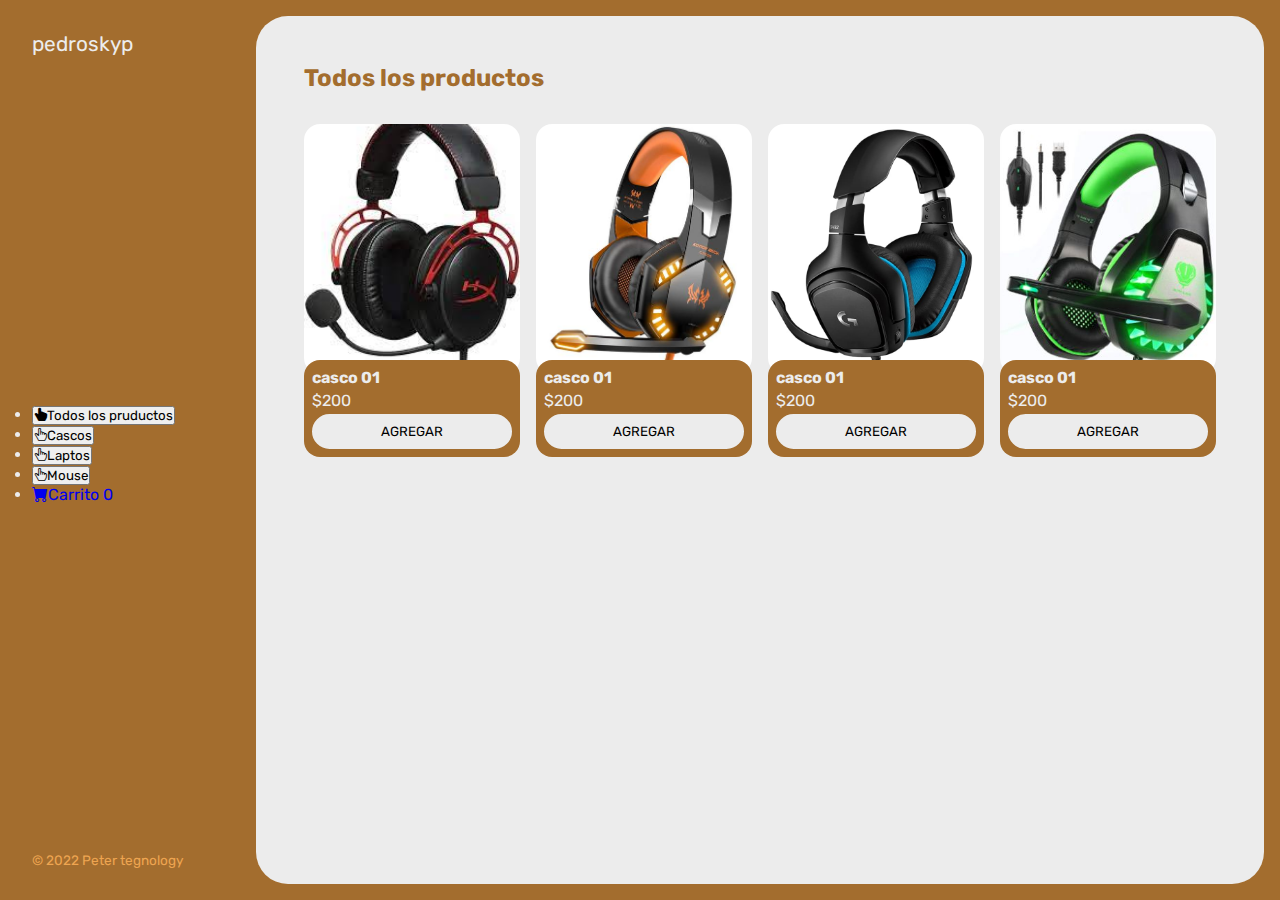
==== index.html @ ac47bdcf "first commit" ====
<!DOCTYPE html>
<html lang="es">

<head>
    <meta charset="UTF-8">
    <meta http-equiv="X-UA-Compatible" content="IE=edge">
    <meta name="viewport" content="width=device-width, initial-scale=1.0">
    <title>CarpiShop</title>
    <link rel="stylesheet" href="https://cdn.jsdelivr.net/npm/bootstrap-icons@1.9.1/font/bootstrap-icons.css">
    <link rel="stylesheet" href="./css/main.css">
</head>

<body>
    <div class="wrapper">
        <aside>
            <header>
                <h1 class="logo">
                    pedroskyp
                </h1>
            </header>
            <nav>
                <ul>
                    <li>
                        <button  class=" boton-menu boton-categoria" active><i class="bi bi-hand-index-thumb-fill"></i>Todos los pruductos</button>
                    </li>
                    <li>
                        <button class="boton-menu boton-categoria"><i class="bi bi-hand-index-thumb"></i>Cascos</button>
                    </li>
                    <li>
                        <button class="boton-menu boton-categoria"><i class="bi bi-hand-index-thumb"></i>Laptos</button>
                    </li>
                    <li>
                        <button class="boton-menu boton-categoria"><i class="bi bi-hand-index-thumb"></i>Mouse</button>
                    </li>
                    <li ><a href="./carrito.html" class="boton-carrito"><i class="bi bi-cart-fill"></i>Carrito <span class="numerito">0</span></a> </li>
                    <!-- el ultimo es un enlace porque nos lleva a otra ventana -->
                </ul>
            </nav>
            <footer>
                <p class="texto-footer">© 2022 Peter tegnology</p>
            </footer>
        </aside>
        <main>
            <h2 class="titulo-principal">Todos los productos</h2>
            <div class="contenedor-productos">
                <div class="producto">
                    <img class="producto-imagen" src="./img/cascos/01.jpg" alt="">
                    <div class="producto-detalles">
                        <h3 class="producto-titulo">casco 01</h3>
                        <p class="producto-precio">$200</p>
                        <button class="producto-agregar">Agregar</button>
                    </div>
                </div>
                <div class="producto">
                    <img class="producto-imagen" src="./img/cascos/05.jpg" alt="">
                    <div class="producto-detalles">
                        <h3 class="producto-titulo">casco 01</h3>
                        <p class="producto-precio">$200</p>
                        <button class="producto-agregar">Agregar</button>
                    </div>
                </div>
                <div class="producto">
                    <img class="producto-imagen" src="./img/cascos/03.jpg" alt="">
                    <div class="producto-detalles">
                        <h3 class="producto-titulo">casco 01</h3>
                        <p class="producto-precio">$200</p>
                        <button class="producto-agregar">Agregar</button>
                    </div>
                </div>
                <div class="producto">
                    <img class="producto-imagen" src="./img/cascos/04.jpg" alt="">
                    <div class="producto-detalles">
                        <h3 class="producto-titulo">casco 01</h3>
                        <p class="producto-precio">$200</p>
                        <button class="producto-agregar">Agregar</button>
                    </div>
                </div>
            </div>
        </main>
    </div>
    <script src="./js/main.js"></script>
</body>

</html>
---- css/main.css ----
@import url('https://fonts.googleapis.com/css2?family=Rubik:wght@300;400;500;600;700;800;900&display=swap'); 

:root {
    --clr-main: #a36d2e;
    --clor-main-dark:#221655;
    --clr-main-light: #eea551;
    --clr-white: #ececec;
    --clr-gray: #e2e2e2;
    --clr-red: #961818;
}

* {
    margin: 0;
    padding: 0;
    box-sizing: border-box;
    font-family: 'Rubik', sans-serif;
}

h1,h2,h3,h4,h5,h6,p,a,input,textarea,ul {
    margin: 0;
    padding:0;
}



a {
    text-decoration: none;
}

.wrapper{
    display:grid;
    grid-template-columns:1fr 4fr;
    background-color: var(--clr-main);
}
aside{
    padding:2rem;
    color:var(--clr-white);
    height: 100vh;
    position: sticky; /* la fixed dejara de tener altura y se ira a la izquierda */
    top: 0;
    display:flex;
    flex-direction: column;
    justify-content:space-between;
}

.logo{
    font-weight:400;
    font-size:1.3rem;
}
.texto-footer{
    color:var(--clr-main-light);
    font-size:.85rem;
}
main{
    background-color: var(--clr-white);
    margin:1rem;
    margin-left:0;
    border-radius:2rem;
    padding:3rem;
}
.titulo-principal{
    color:var(--clr-main);
    margin-bottom: 2rem;
}
.contenedor-productos{
    display:grid;
    grid-template-columns:repeat(4,1fr);
    gap:1rem;
}
.producto-imagen{
    max-width:100%;
    height: 250px;
    width: 100%;
    object-fit: cover;
    border-radius: 1rem;
}

.producto-detalles{
    background-color: var(--clr-main);
    color:var(--clr-white);
    padding:.5rem;
    border-radius:1rem;
    margin-top:-1.1rem;
    position:relative;
    display:flex;
    flex-direction:column;
    gap:.25rem;
}
.producto-titulo{
    font-size: 1rem;
}
.producto-agregar{
    border:0;
    background-color: var(--clr-white);
    color:var(var(--clr-main));
    padding:.5rem;
    text-transform:uppercase;
    border-radius: 2rem;
    cursor:pointer;
    border:2px solid var(--clr-white)
}
.producto-agregar:hover{
    background-color:var(--clr-main);
    color:var(--clr-white);
}
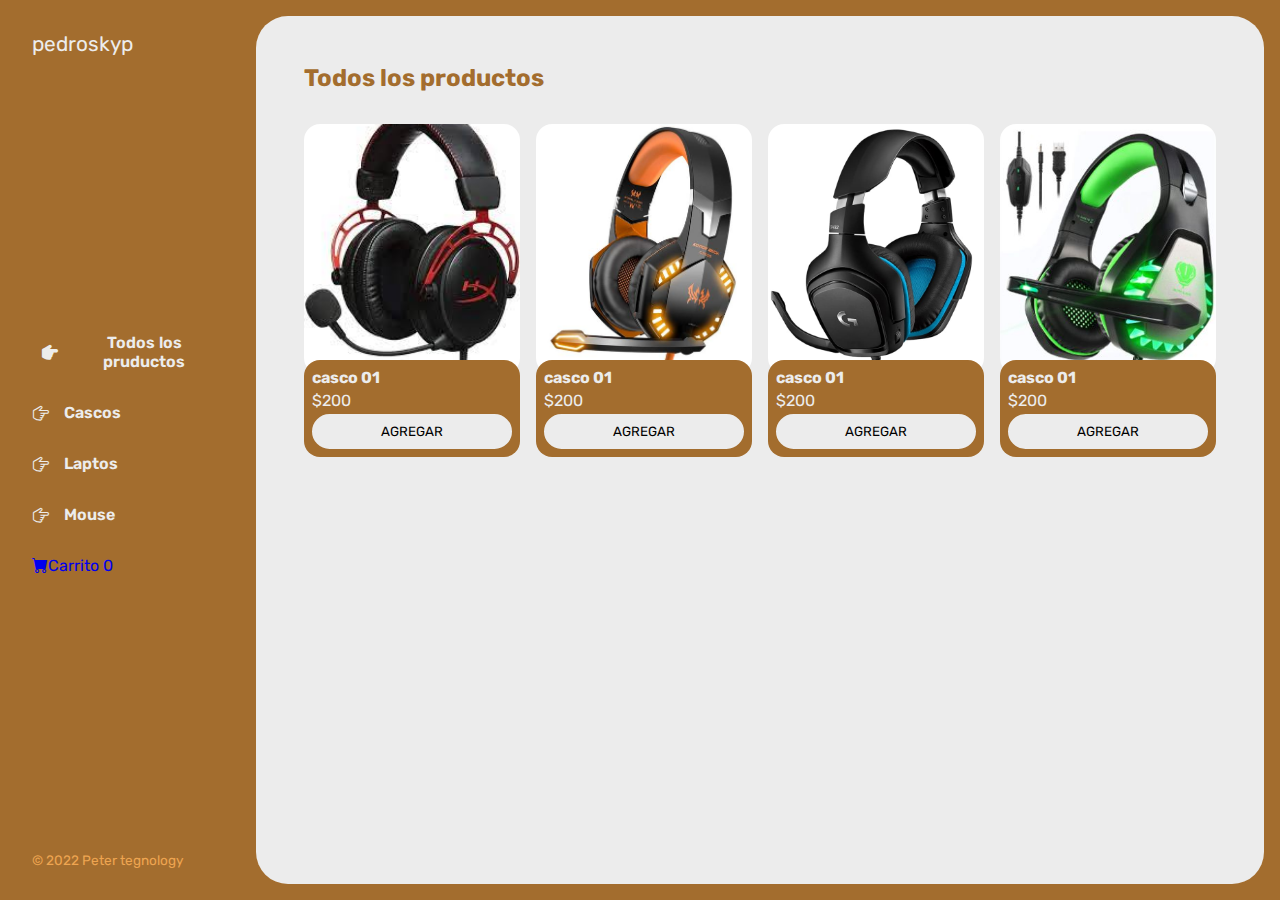
==== commit 37d97471: "menu-button-so-so" ====
--- a/index.html
+++ b/index.html
@@ -19,9 +19,9 @@
                 </h1>
             </header>
             <nav>
-                <ul>
+                <ul class="menu">
                     <li>
-                        <button  class=" boton-menu boton-categoria" active><i class="bi bi-hand-index-thumb-fill"></i>Todos los pruductos</button>
+                        <button  class="boton-menu boton-categoria" active><i class="bi bi-hand-index-thumb-fill"></i>Todos los pruductos</button>
                     </li>
                     <li>
                         <button class="boton-menu boton-categoria"><i class="bi bi-hand-index-thumb"></i>Cascos</button>
--- a/css/main.css
+++ b/css/main.css
@@ -21,7 +21,9 @@
     padding:0;
 }
 
-
+ul {
+    list-style-type: none;
+}
 
 a {
     text-decoration: none;
@@ -47,6 +49,29 @@
     font-weight:400;
     font-size:1.3rem;
 }
+
+/* aside */
+.menu{
+    display:flex;
+    flex-direction:column;
+    gap: 2rem;
+}
+.boton-menu{
+    background-color: transparent;
+    border:0;
+    color:var(--clr-white);
+    font-size:1rem;
+    cursor:pointer;
+    display: flex;
+    font-weight: 600;
+    gap: 1rem;
+}
+
+.bi-hand-index-thumb-fill,
+.bi-hand-index-thumb {
+    transform: rotateZ(90deg);
+}
+
 .texto-footer{
     color:var(--clr-main-light);
     font-size:.85rem;
@@ -96,10 +121,12 @@
     padding:.5rem;
     text-transform:uppercase;
     border-radius: 2rem;
+    border-bottom: 1rem;
     cursor:pointer;
     border:2px solid var(--clr-white)
 }
 .producto-agregar:hover{
     background-color:var(--clr-main);
     color:var(--clr-white);
+    transition: background-color .2s ,color .2s;
 }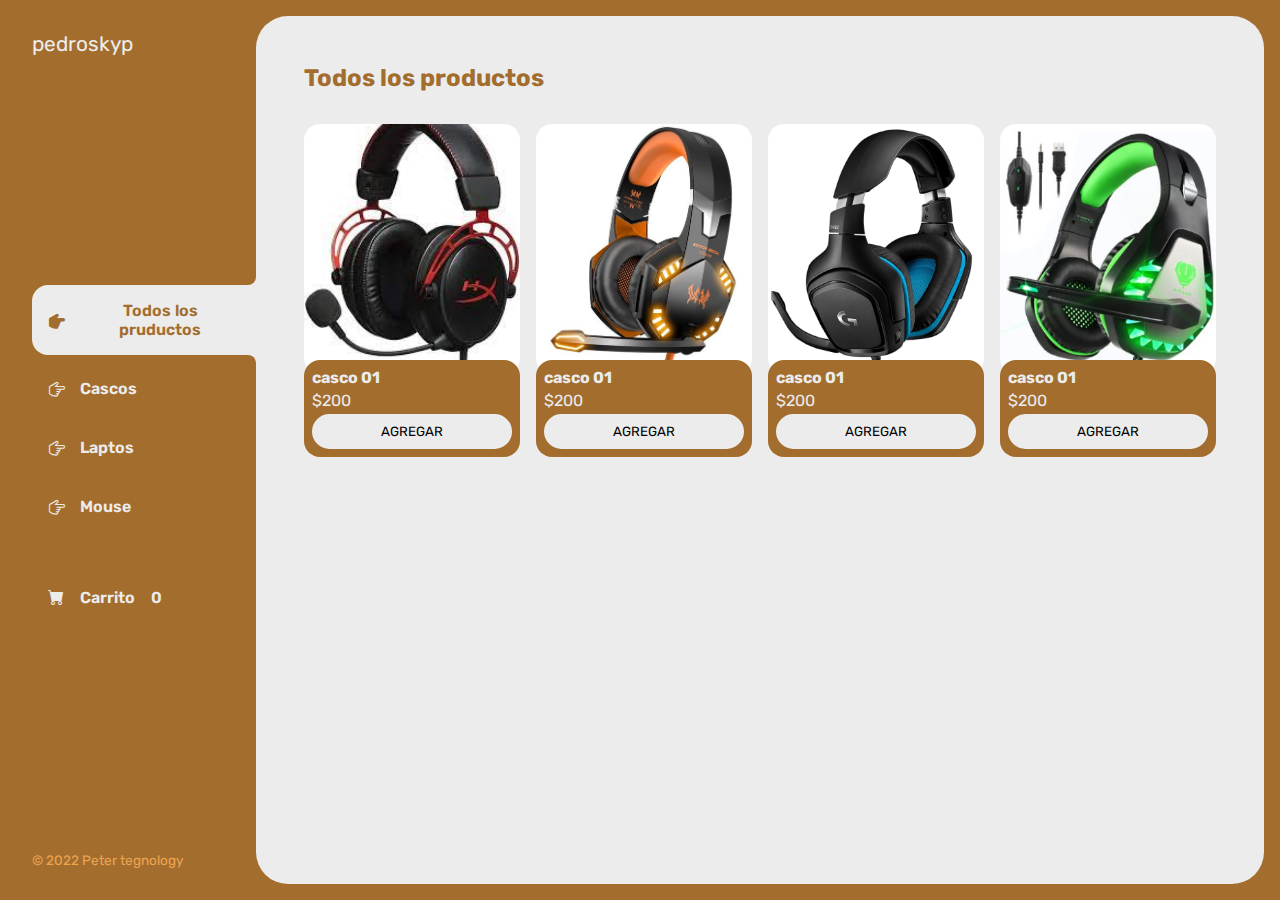
==== commit 21685cbd: "button-menu" ====
--- a/index.html
+++ b/index.html
@@ -21,7 +21,7 @@
             <nav>
                 <ul class="menu">
                     <li>
-                        <button  class="boton-menu boton-categoria" active><i class="bi bi-hand-index-thumb-fill"></i>Todos los pruductos</button>
+                        <button  class="boton-menu boton-categoria active"><i class="bi bi-hand-index-thumb-fill"></i>Todos los pruductos</button>
                     </li>
                     <li>
                         <button class="boton-menu boton-categoria"><i class="bi bi-hand-index-thumb"></i>Cascos</button>
@@ -32,7 +32,7 @@
                     <li>
                         <button class="boton-menu boton-categoria"><i class="bi bi-hand-index-thumb"></i>Mouse</button>
                     </li>
-                    <li ><a href="./carrito.html" class="boton-carrito"><i class="bi bi-cart-fill"></i>Carrito <span class="numerito">0</span></a> </li>
+                    <li ><a href="./carrito.html" class="boton-menu boton-carrito"><i class="bi bi-cart-fill"></i>Carrito <span class="numerito">0</span></a> </li>
                     <!-- el ultimo es un enlace porque nos lleva a otra ventana -->
                 </ul>
             </nav>
--- a/css/main.css
+++ b/css/main.css
@@ -36,6 +36,7 @@
 }
 aside{
     padding:2rem;
+    padding-right: 0;
     color:var(--clr-white);
     height: 100vh;
     position: sticky; /* la fixed dejara de tener altura y se ira a la izquierda */
@@ -54,7 +55,7 @@
 .menu{
     display:flex;
     flex-direction:column;
-    gap: 2rem;
+    gap: .5rem;
 }
 .boton-menu{
     background-color: transparent;
@@ -63,13 +64,52 @@
     font-size:1rem;
     cursor:pointer;
     display: flex;
+    align-items:center;
     font-weight: 600;
     gap: 1rem;
+    padding:1rem;
+    font-size:.85;
+    width: 100%;
+}
+.boton-menu.active{
+    background-color: var(--clr-white);
+    color:var(--clr-main);
+    width:100%;
+    border-top-left-radius: 1rem;
+    border-bottom-left-radius: 1rem;
+    position:relative;
+}
+.boton-menu.active::before{
+    content: "";
+    position: absolute;
+    width:1rem;
+    height:2rem;
+    bottom:100%;
+    right:0;
+    background-color:transparent;
+    border-bottom-right-radius:.5rem;
+    box-shadow:0 1rem 0 var(--clr-white)
+}
+
+.boton-menu.active::after {
+    content: "";
+    position: absolute;
+    width: 1rem;
+    height: 2rem;
+    top: 100%;
+    right: 0;
+    background-color: transparent;
+    border-top-right-radius: .5rem;
+    box-shadow: 0 -1rem 0 var(--clr-white)
 }
 
 .bi-hand-index-thumb-fill,
 .bi-hand-index-thumb {
     transform: rotateZ(90deg);
+}
+
+.boton-carrito{
+    margin-top:2rem;
 }
 
 .texto-footer{
@@ -125,6 +165,7 @@
     cursor:pointer;
     border:2px solid var(--clr-white)
 }
+
 .producto-agregar:hover{
     background-color:var(--clr-main);
     color:var(--clr-white);
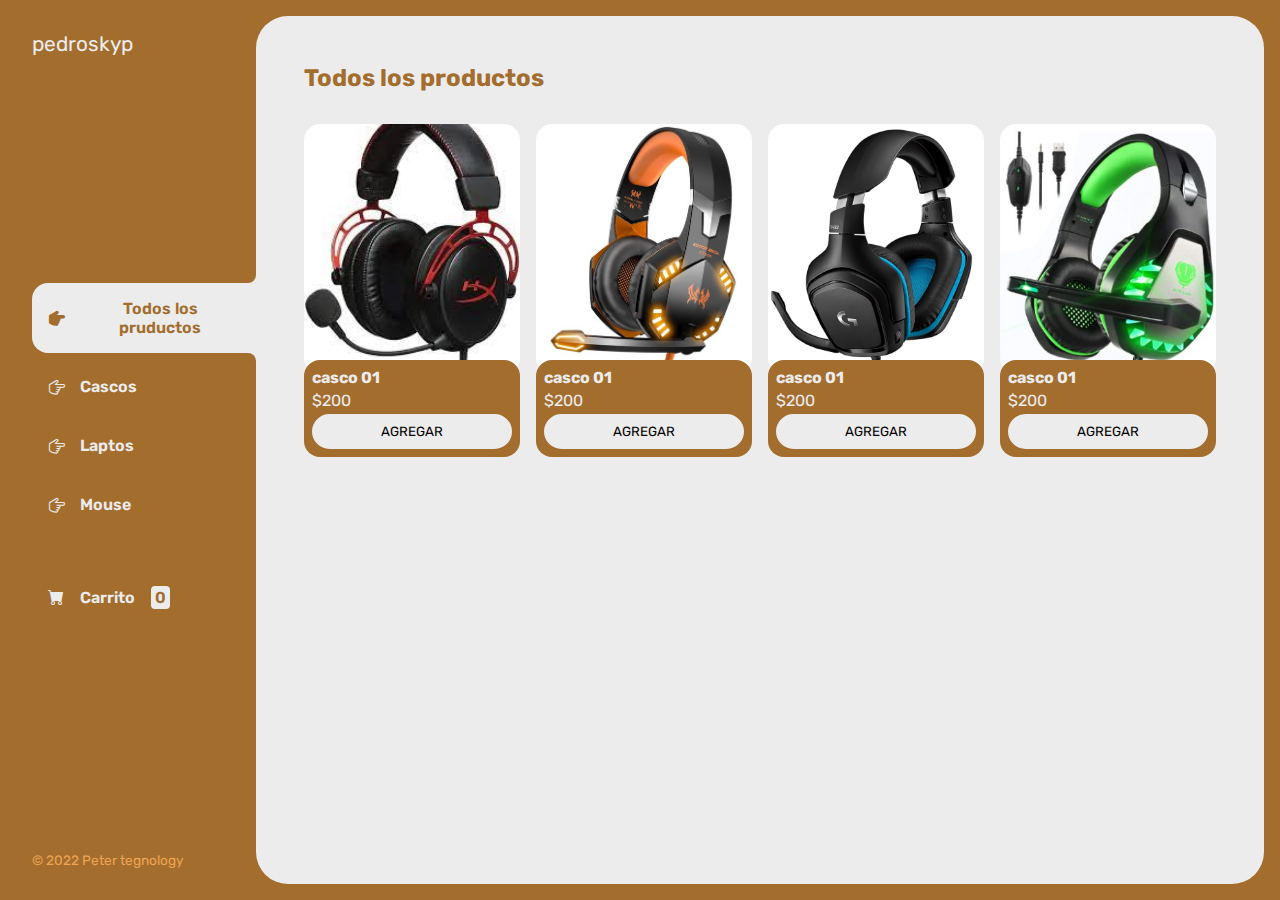
==== commit 2fa294d6: "carrito-css" ====
--- a/index.html
+++ b/index.html
@@ -32,7 +32,7 @@
                     <li>
                         <button class="boton-menu boton-categoria"><i class="bi bi-hand-index-thumb"></i>Mouse</button>
                     </li>
-                    <li ><a href="./carrito.html" class="boton-menu boton-carrito"><i class="bi bi-cart-fill"></i>Carrito <span class="numerito">0</span></a> </li>
+                    <li ><a href="./carrito.html" class="boton-menu boton-carrito "><i class="bi bi-cart-fill"></i>Carrito <span class="numerito">0</span></a> </li>
                     <!-- el ultimo es un enlace porque nos lleva a otra ventana -->
                 </ul>
             </nav>
--- a/css/main.css
+++ b/css/main.css
@@ -112,6 +112,16 @@
     margin-top:2rem;
 }
 
+.numerito{
+    background-color: var(--clr-white);
+    color:var(--clr-main);
+    padding:.15rem .25rem;
+    border-radius:.25rem;
+}
+.boton-carrito.active .numerito{
+    background-color: var(--clr-main);
+    color:var(--clr-white)
+}
 .texto-footer{
     color:var(--clr-main-light);
     font-size:.85rem;
@@ -170,4 +180,88 @@
     background-color:var(--clr-main);
     color:var(--clr-white);
     transition: background-color .2s ,color .2s;
+}
+/** Carrito**/
+.contenedor-carrito{
+    display:flex;
+    flex-direction: column;
+    gap:1.5rem;
+}
+.carrito-vacio ,
+.carrito-comprado{
+    color:var(--clr-main);
+    
+}
+
+.carrito-productos{
+    display:flex;
+    flex-direction: column;
+    gap:1rem;
+}
+
+.carrito-producto{
+    display:flex;
+    justify-content: space-between;
+    align-items: center;
+    background-color:var(--clr-gray);
+    color:var(--clr-main);
+    padding:.5rem;
+    border-radius:1rem;
+}
+.carrito-producto-imagen{
+    width:4rem;
+    border-radius:1rem;
+}
+.carrito-producto small{
+    font-size: 0.75rem;
+}
+.carrito-producto-eliminar{
+    border:0;
+    background-color: transparent;
+    color: var(--clr-red);
+    cursor:pointer;
+}
+
+.carrito-acciones{
+    display:flex;
+    justify-content: space-between;
+
+}
+
+.carrito-acciones-vaciar{
+border:0;
+background-color: var(--clr-gray);
+padding:1rem;
+border-radius:1rem;
+color:var(--clr-main);
+text-transform:uppercase;
+cursor:pointer;
+}
+
+.carrito-acciones-derecha{
+    display:flex;
+}
+.carrito-acciones-total{
+    display:flex;
+    background-color: var(--clr-gray);
+        padding: 1rem;
+        color: var(--clr-main);
+        text-transform: uppercase;
+        border-top-left-radius:1rem;
+        border-bottom-left-radius:1rem;
+        gap: 1rem;
+}
+
+.carrito-acciones-comprar {
+    border: 0;
+    background-color: var(--clr-main);
+    padding: 1rem;
+    color: var(--clr-white);
+    text-transform: uppercase;
+    cursor: pointer;
+    border-top-right-radius: 1rem;
+        border-bottom-right-radius: 1rem;
+}
+.disable{
+    display: none;
 }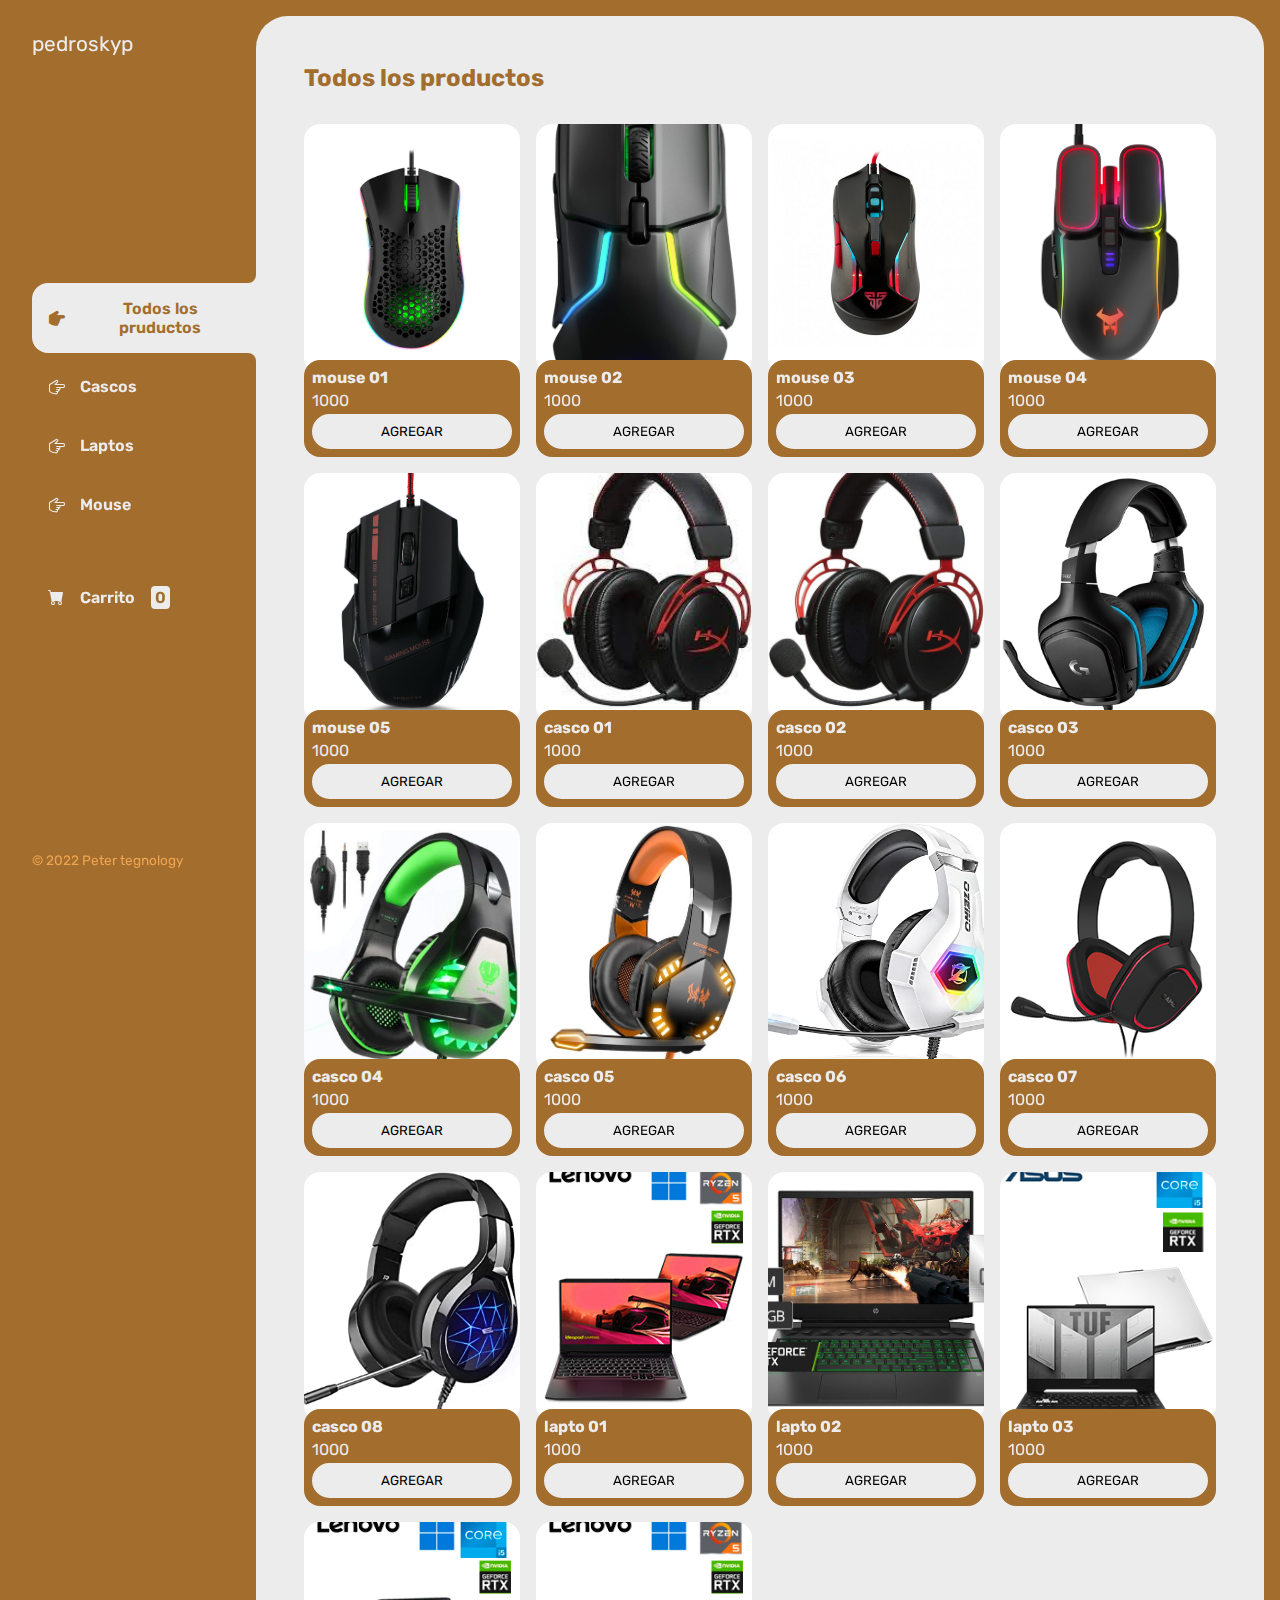
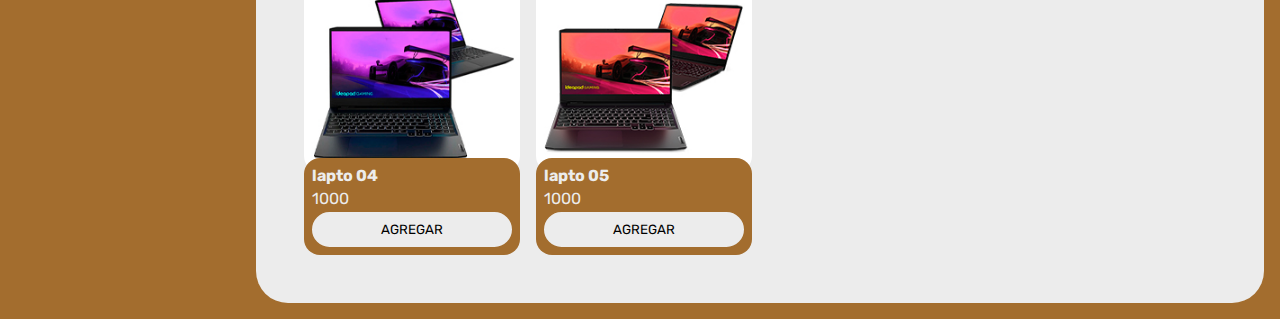
==== commit 11050fe9: "productos" ====
--- a/index.html
+++ b/index.html
@@ -42,39 +42,8 @@
         </aside>
         <main>
             <h2 class="titulo-principal">Todos los productos</h2>
-            <div class="contenedor-productos">
-                <div class="producto">
-                    <img class="producto-imagen" src="./img/cascos/01.jpg" alt="">
-                    <div class="producto-detalles">
-                        <h3 class="producto-titulo">casco 01</h3>
-                        <p class="producto-precio">$200</p>
-                        <button class="producto-agregar">Agregar</button>
-                    </div>
-                </div>
-                <div class="producto">
-                    <img class="producto-imagen" src="./img/cascos/05.jpg" alt="">
-                    <div class="producto-detalles">
-                        <h3 class="producto-titulo">casco 01</h3>
-                        <p class="producto-precio">$200</p>
-                        <button class="producto-agregar">Agregar</button>
-                    </div>
-                </div>
-                <div class="producto">
-                    <img class="producto-imagen" src="./img/cascos/03.jpg" alt="">
-                    <div class="producto-detalles">
-                        <h3 class="producto-titulo">casco 01</h3>
-                        <p class="producto-precio">$200</p>
-                        <button class="producto-agregar">Agregar</button>
-                    </div>
-                </div>
-                <div class="producto">
-                    <img class="producto-imagen" src="./img/cascos/04.jpg" alt="">
-                    <div class="producto-detalles">
-                        <h3 class="producto-titulo">casco 01</h3>
-                        <p class="producto-precio">$200</p>
-                        <button class="producto-agregar">Agregar</button>
-                    </div>
-                </div>
+            <div id="contenedor-Productos" class="contenedor-productos">
+                <!--esto se rellena con JS-->
             </div>
         </main>
     </div>
